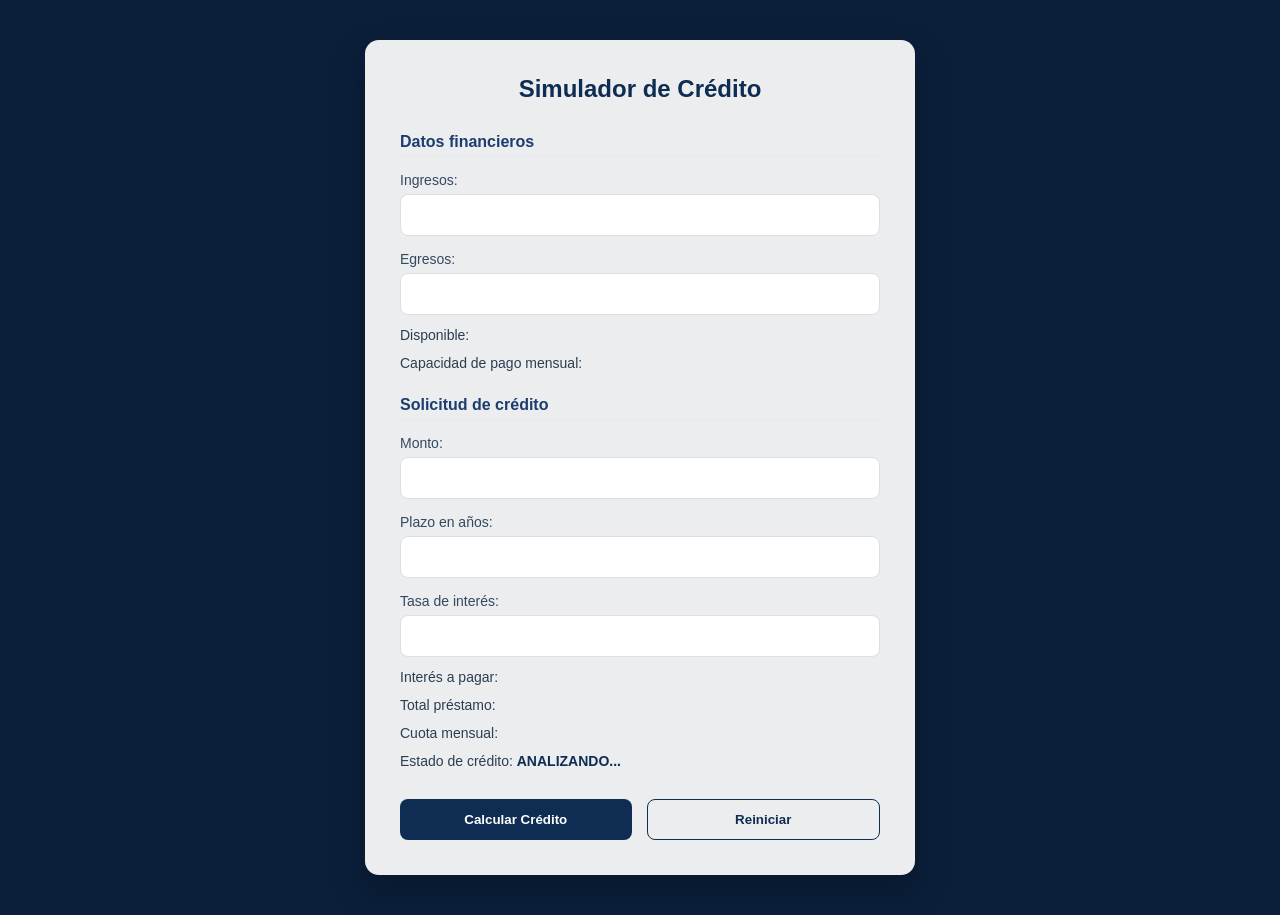
==== index.html @ 8f2c80dd "renombre del html" ====
<!DOCTYPE html>
<html lang="es">
<head>
    <meta charset="UTF-8">
    <meta name="viewport" content="width=device-width, initial-scale=1.0">
    <title>Simulador de Crédito</title>
    <link rel="stylesheet" href="simulador.css">
</head>
<body>

    <div class="container">
        <h1>Simulador de Crédito</h1>

        <h2>Datos financieros</h2>
        <label for="txtIngresos">Ingresos:</label>
        <input type="text" id="txtIngresos">

        <label for="txtEgresos">Egresos:</label>
        <input type="text" id="txtEgresos">

        <p>Disponible: <span id="spnDisponible"></span></p>
        <p>Capacidad de pago mensual: <span id="spnCapacidadPago"></span></p>

        <h2>Solicitud de crédito</h2>
        <label for="txtMonto">Monto:</label>
        <input type="text" id="txtMonto">

        <label for="txtPlazo">Plazo en años:</label>
        <input type="text" id="txtPlazo">

        <label for="txtTasaInteres">Tasa de interés:</label>
        <input type="text" id="txtTasaInteres">

        <p>Interés a pagar: <span id="spnInteresPagar"></span></p>
        <p>Total préstamo: <span id="spnTotalPrestamo"></span></p>
        <p>Cuota mensual: <span id="spnCuotaMensual"></span></p>
        <p>Estado de crédito: <span id="spnEstadoCredito">ANALIZANDO...</span></p>

        <div class="buttons">
            <button id="btnCalcularCredito" onclick="calcular()">Calcular Crédito</button>
            <button id="btnReiniciar">Reiniciar</button>
        </div>
    </div>

</body>
<script src="simulador.js"></script>
<script src="funciones.js"></script>
</html>
---- simulador.css ----
/* Reset profesional */
* {
    margin: 0;
    padding: 0;
    box-sizing: border-box;
}

body {
    font-family: "Segoe UI", Arial, sans-serif;
    background: #0b1f3a; /* azul corporativo oscuro */
    display: flex;
    justify-content: center;
    padding: 40px 20px;
}

/* Tarjeta principal */
.container {
    width: 100%;
    max-width: 550px;

    background: rgba(255, 255, 255, 0.92);
    backdrop-filter: blur(6px);

    border-radius: 14px;
    padding: 35px;

    box-shadow: 0 15px 35px rgba(0, 0, 0, 0.25);
}

/* Título principal */
h1 {
    text-align: center;
    margin-bottom: 30px;
    font-size: 24px;
    font-weight: 600;
    color: #0f2d52; /* azul corporativo oscuro */
}

/* Subtítulos */
h2 {
    margin-top: 25px;
    margin-bottom: 10px;
    font-size: 16px;
    font-weight: 600;
    color: #1c3d6e;
    border-bottom: 1px solid #e5e9ef;
    padding-bottom: 5px;
}

/* Labels */
label {
    display: block;
    margin-top: 15px;
    font-weight: 500;
    font-size: 14px;
    color: #34495e;
}

/* Inputs */
input {
    width: 100%;
    padding: 12px;
    margin-top: 6px;
    border-radius: 8px;
    border: 1px solid #dcdfe6;
    font-size: 14px;
    transition: all 0.3s ease;
}

/* Focus moderno */
input:focus {
    outline: none;
    border-color: #0f2d52;
    box-shadow: 0 0 0 2px rgba(15, 45, 82, 0.15);
}

/* Párrafos de resultados */
p {
    margin-top: 12px;
    font-size: 14px;
    color: #2c3e50;
}

/* Valores resaltados */
span {
    font-weight: 600;
    color: #0f2d52;
}

/* Estado dinámico */
.aprobado {
    color: #1e7e34;
    font-weight: 700;
}

.rechazado {
    color: #c0392b;
    font-weight: 700;
}

/* Botones */
.buttons {
    margin-top: 30px;
    display: flex;
    gap: 15px;
}

/* Botón principal */
#btnCalcularCredito {
    flex: 1;
    padding: 12px;
    border: none;
    border-radius: 8px;
    background-color: #0f2d52;
    color: white;
    font-weight: 600;
    cursor: pointer;
    transition: background 0.3s ease;
}

#btnCalcularCredito:hover {
    background-color: #123b6f;
}

/* Botón secundario */
#btnReiniciar {
    flex: 1;
    padding: 12px;
    border: 1px solid #0f2d52;
    border-radius: 8px;
    background-color: transparent;
    color: #0f2d52;
    font-weight: 600;
    cursor: pointer;
    transition: all 0.3s ease;
}

#btnReiniciar:hover {
    background-color: #0f2d52;
    color: white;
}

/* Responsive fino */
@media (max-width: 480px) {
    .container {
        padding: 25px 20px;
    }

    h1 {
        font-size: 20px;
    }
}
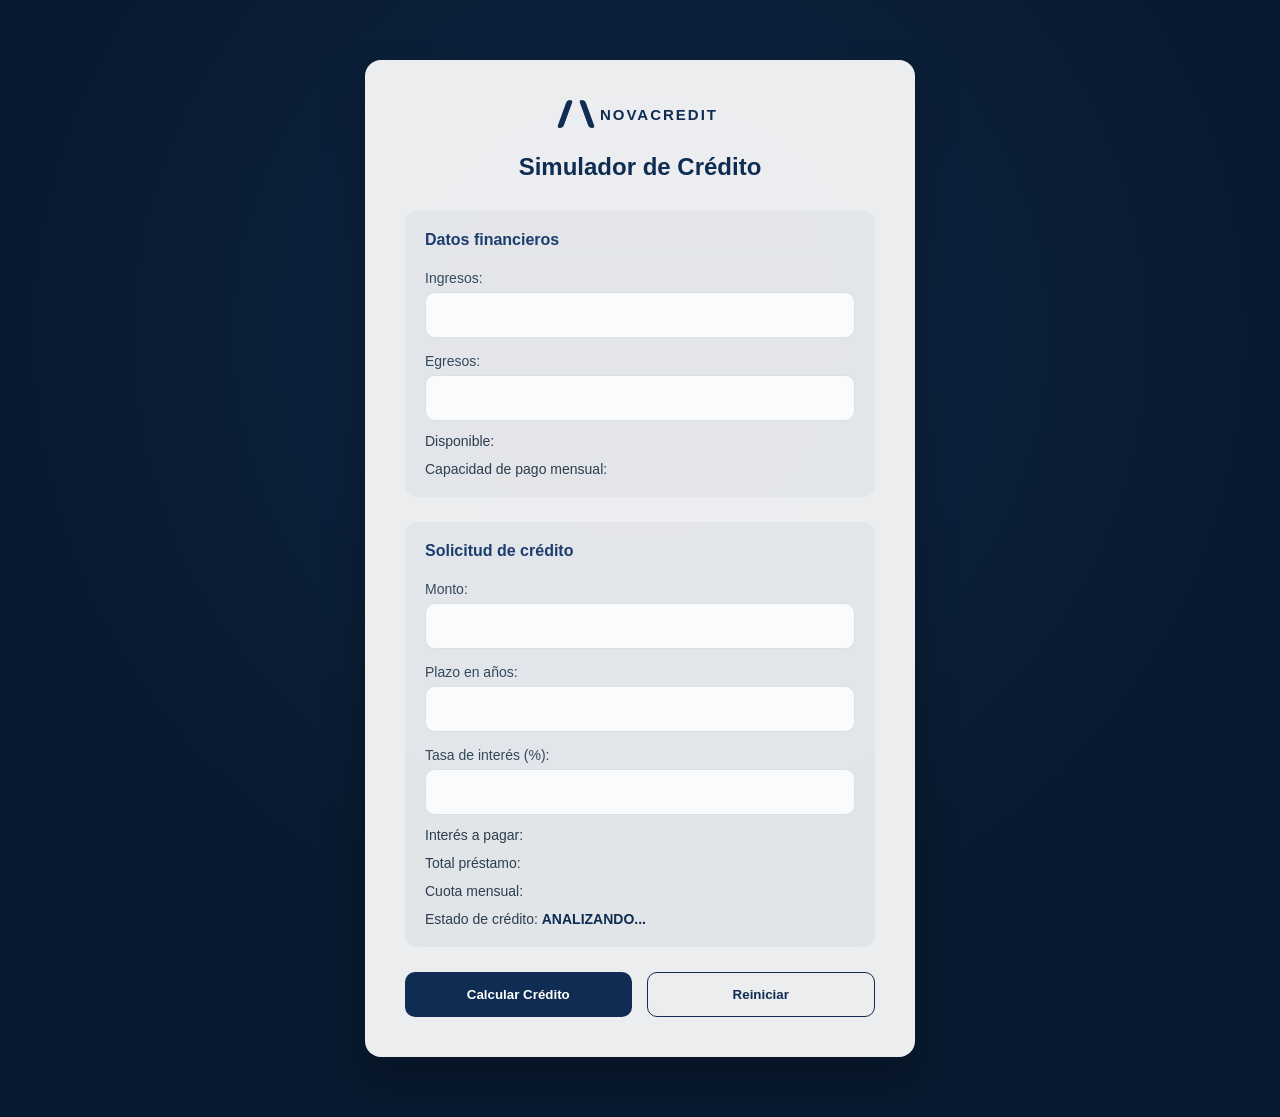
==== commit ecf56510: "actualizacion de estilos" ====
--- a/index.html
+++ b/index.html
@@ -3,46 +3,63 @@
 <head>
     <meta charset="UTF-8">
     <meta name="viewport" content="width=device-width, initial-scale=1.0">
-    <title>Simulador de Crédito</title>
+    <title>Banco Novacredit - Simulador</title>
     <link rel="stylesheet" href="simulador.css">
 </head>
 <body>
 
     <div class="container">
+
+<div class="bank-header">
+    <div class="logo">
+        <div class="logo-mark"></div>
+        <span class="logo-text">NOVACREDIT</span>
+    </div>
+</div>
+
         <h1>Simulador de Crédito</h1>
 
-        <h2>Datos financieros</h2>
-        <label for="txtIngresos">Ingresos:</label>
-        <input type="text" id="txtIngresos">
+        <div class="section-block">
+            <h2>Datos financieros</h2>
 
-        <label for="txtEgresos">Egresos:</label>
-        <input type="text" id="txtEgresos">
+            <label for="txtIngresos">Ingresos:</label>
+            <input type="number" id="txtIngresos">
 
-        <p>Disponible: <span id="spnDisponible"></span></p>
-        <p>Capacidad de pago mensual: <span id="spnCapacidadPago"></span></p>
+            <label for="txtEgresos">Egresos:</label>
+            <input type="number" id="txtEgresos">
 
-        <h2>Solicitud de crédito</h2>
-        <label for="txtMonto">Monto:</label>
-        <input type="text" id="txtMonto">
+            <p>Disponible: <span id="spnDisponible"></span></p>
+            <p>Capacidad de pago mensual: <span id="spnCapacidadPago"></span></p>
+        </div>
 
-        <label for="txtPlazo">Plazo en años:</label>
-        <input type="text" id="txtPlazo">
+        <div class="section-block">
+            <h2>Solicitud de crédito</h2>
 
-        <label for="txtTasaInteres">Tasa de interés:</label>
-        <input type="text" id="txtTasaInteres">
+            <label for="txtMonto">Monto:</label>
+            <input type="number" id="txtMonto">
 
-        <p>Interés a pagar: <span id="spnInteresPagar"></span></p>
-        <p>Total préstamo: <span id="spnTotalPrestamo"></span></p>
-        <p>Cuota mensual: <span id="spnCuotaMensual"></span></p>
-        <p>Estado de crédito: <span id="spnEstadoCredito">ANALIZANDO...</span></p>
+            <label for="txtPlazo">Plazo en años:</label>
+            <input type="number" id="txtPlazo">
+
+            <label for="txtTasaInteres">Tasa de interés (%):</label>
+            <input type="number" id="txtTasaInteres">
+
+            <p>Interés a pagar: <span id="spnInteresPagar"></span></p>
+            <p>Total préstamo: <span id="spnTotalPrestamo"></span></p>
+            <p>Cuota mensual: <span id="spnCuotaMensual"></span></p>
+            <p>Estado de crédito: 
+                <span id="spnEstadoCredito">ANALIZANDO...</span>
+            </p>
+        </div>
 
         <div class="buttons">
             <button id="btnCalcularCredito" onclick="calcular()">Calcular Crédito</button>
             <button id="btnReiniciar">Reiniciar</button>
         </div>
+
     </div>
 
+    <script src="simulador.js"></script>
+    <script src="funciones.js"></script>
 </body>
-<script src="simulador.js"></script>
-<script src="funciones.js"></script>
 </html>
--- a/simulador.css
+++ b/simulador.css
@@ -7,24 +7,99 @@
 
 body {
     font-family: "Segoe UI", Arial, sans-serif;
-    background: #0b1f3a; /* azul corporativo oscuro */
+
+    background: radial-gradient(
+            circle at 50% 30%,
+            rgba(28, 61, 110, 0.35),
+            transparent 60%
+        ),
+        #081a2f;
+
     display: flex;
     justify-content: center;
-    padding: 40px 20px;
-}
-
-/* Tarjeta principal */
+    padding: 60px 20px;
+    min-height: 100vh;
+}
+
+/* Tarjeta principal efecto vidrio sutil */
 .container {
     width: 100%;
     max-width: 550px;
-
     background: rgba(255, 255, 255, 0.92);
     backdrop-filter: blur(6px);
-
-    border-radius: 14px;
-    padding: 35px;
-
-    box-shadow: 0 15px 35px rgba(0, 0, 0, 0.25);
+    border-radius: 16px;
+    padding: 40px;
+    box-shadow: 0 20px 40px rgba(0, 0, 0, 0.25);
+}
+
+/* Encabezado banco */
+.bank-header {
+    display: flex;
+    align-items: center;
+    justify-content: center;
+    gap: 12px;
+    margin-bottom: 20px;
+}
+
+
+.logo-icon::after {
+    content: "";
+    position: absolute;
+    width: 14px;
+    height: 14px;
+    background: white;
+    top: 10px;
+    left: 10px;
+    border-radius: 3px;
+}
+
+/* Header banco */
+.bank-header {
+    display: flex;
+    justify-content: center;
+    margin-bottom: 25px;
+}
+
+/* Contenedor logo */
+.logo {
+    display: flex;
+    align-items: center;
+    gap: 10px;
+}
+
+/* Marca geométrica minimalista */
+.logo-mark {
+    width: 28px;
+    height: 28px;
+    position: relative;
+}
+
+.logo-mark::before,
+.logo-mark::after {
+    content: "";
+    position: absolute;
+    width: 6px;
+    height: 28px;
+    background-color: #0f2d52;
+    border-radius: 3px;
+}
+
+.logo-mark::before {
+    left: 0;
+    transform: skewX(-20deg);
+}
+
+.logo-mark::after {
+    right: 0;
+    transform: skewX(20deg);
+}
+
+/* Texto marca */
+.logo-text {
+    font-size: 15px;
+    font-weight: 700;
+    letter-spacing: 2px;
+    color: #0f2d52;
 }
 
 /* Título principal */
@@ -33,12 +108,18 @@
     margin-bottom: 30px;
     font-size: 24px;
     font-weight: 600;
-    color: #0f2d52; /* azul corporativo oscuro */
-}
-
-/* Subtítulos */
+    color: #0f2d52;
+}
+
+/* Secciones internas */
+.section-block {
+    background: rgba(15, 45, 82, 0.04);
+    padding: 20px;
+    border-radius: 12px;
+    margin-bottom: 25px;
+}
+
 h2 {
-    margin-top: 25px;
     margin-bottom: 10px;
     font-size: 16px;
     font-weight: 600;
@@ -56,61 +137,69 @@
     color: #34495e;
 }
 
-/* Inputs */
+/* Inputs estilo fintech */
 input {
     width: 100%;
-    padding: 12px;
+    padding: 14px;
     margin-top: 6px;
-    border-radius: 8px;
+    border-radius: 10px;
     border: 1px solid #dcdfe6;
     font-size: 14px;
-    transition: all 0.3s ease;
-}
-
-/* Focus moderno */
+    background-color: #f9fbfd;
+    transition: all 0.25s ease;
+}
+
 input:focus {
     outline: none;
     border-color: #0f2d52;
-    box-shadow: 0 0 0 2px rgba(15, 45, 82, 0.15);
-}
-
-/* Párrafos de resultados */
+    background-color: #ffffff;
+    box-shadow: 0 0 0 3px rgba(15, 45, 82, 0.12);
+}
+
+/* Resultados */
 p {
     margin-top: 12px;
     font-size: 14px;
     color: #2c3e50;
 }
 
-/* Valores resaltados */
 span {
     font-weight: 600;
     color: #0f2d52;
 }
 
-/* Estado dinámico */
+/* Estado tipo badge */
 .aprobado {
+    display: inline-block;
+    padding: 6px 14px;
+    border-radius: 20px;
+    background-color: rgba(30, 126, 52, 0.12);
     color: #1e7e34;
     font-weight: 700;
+    font-size: 13px;
 }
 
 .rechazado {
+    display: inline-block;
+    padding: 6px 14px;
+    border-radius: 20px;
+    background-color: rgba(192, 57, 43, 0.12);
     color: #c0392b;
     font-weight: 700;
+    font-size: 13px;
 }
 
 /* Botones */
 .buttons {
-    margin-top: 30px;
     display: flex;
     gap: 15px;
 }
 
-/* Botón principal */
 #btnCalcularCredito {
     flex: 1;
-    padding: 12px;
+    padding: 14px;
     border: none;
-    border-radius: 8px;
+    border-radius: 10px;
     background-color: #0f2d52;
     color: white;
     font-weight: 600;
@@ -122,12 +211,11 @@
     background-color: #123b6f;
 }
 
-/* Botón secundario */
 #btnReiniciar {
     flex: 1;
-    padding: 12px;
+    padding: 14px;
     border: 1px solid #0f2d52;
-    border-radius: 8px;
+    border-radius: 10px;
     background-color: transparent;
     color: #0f2d52;
     font-weight: 600;
@@ -140,7 +228,7 @@
     color: white;
 }
 
-/* Responsive fino */
+/* Responsive */
 @media (max-width: 480px) {
     .container {
         padding: 25px 20px;
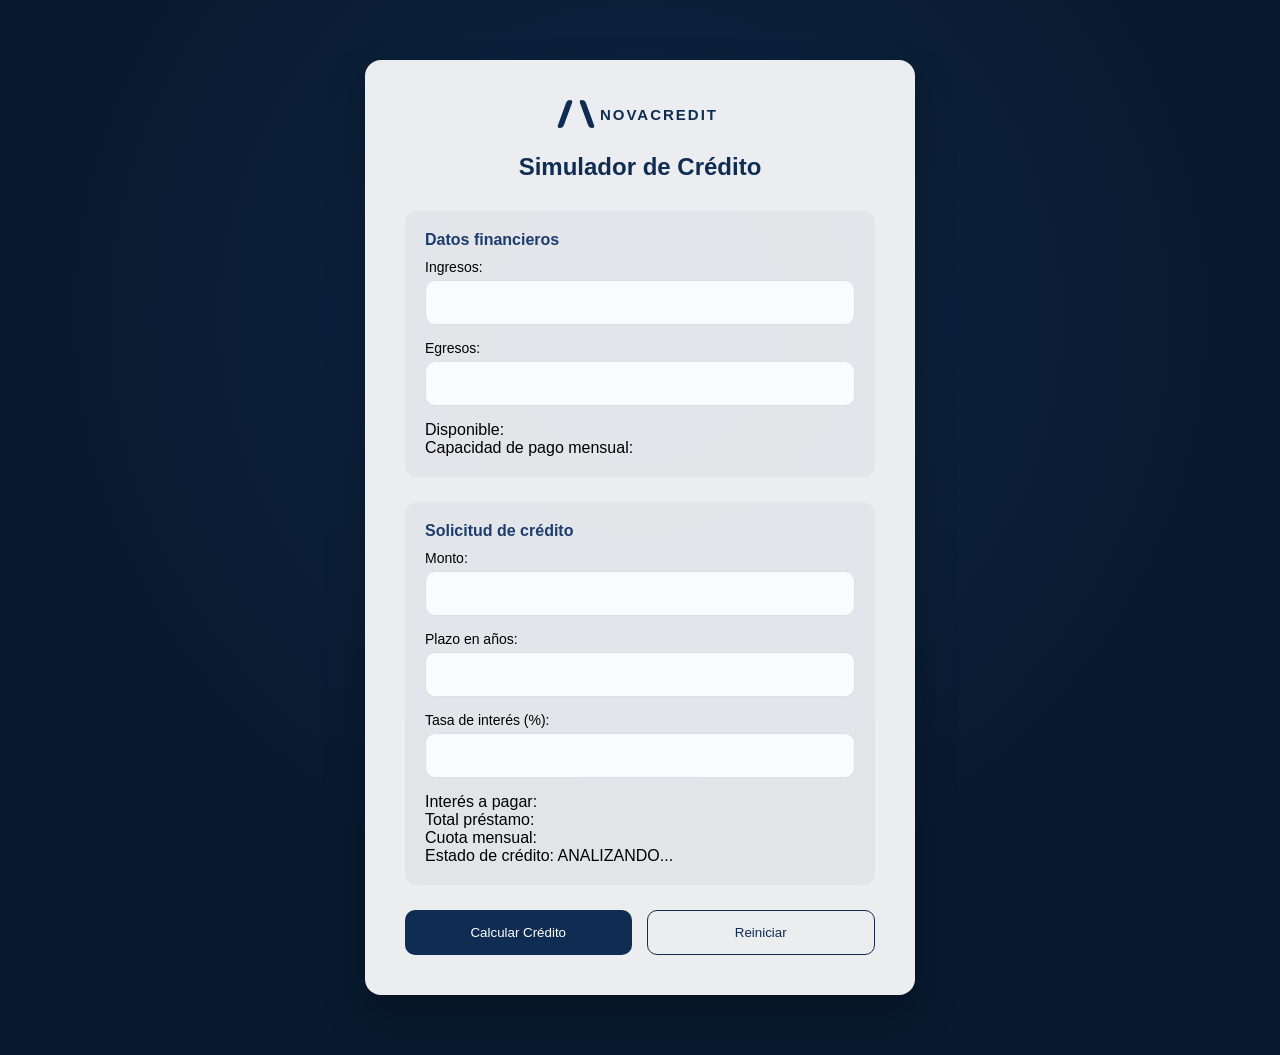
==== commit 517df3db: "validaciones en los campos" ====
--- a/index.html
+++ b/index.html
@@ -3,63 +3,72 @@
 <head>
     <meta charset="UTF-8">
     <meta name="viewport" content="width=device-width, initial-scale=1.0">
-    <title>Banco Novacredit - Simulador</title>
+    <title>Novacredit - Simulador</title>
     <link rel="stylesheet" href="simulador.css">
 </head>
 <body>
 
-    <div class="container">
+<div class="container">
 
-<div class="bank-header">
-    <div class="logo">
-        <div class="logo-mark"></div>
-        <span class="logo-text">NOVACREDIT</span>
+    <div class="bank-header">
+        <div class="logo">
+            <div class="logo-mark"></div>
+            <span class="logo-text">NOVACREDIT</span>
+        </div>
     </div>
+
+    <h1>Simulador de Crédito</h1>
+
+    <div class="section-block">
+        <h2>Datos financieros</h2>
+
+        <div class="form-group">
+            <label for="txtIngresos">Ingresos:</label>
+            <input type="number" id="txtIngresos">
+        </div>
+
+        <div class="form-group">
+            <label for="txtEgresos">Egresos:</label>
+            <input type="number" id="txtEgresos">
+        </div>
+
+        <p>Disponible: <span id="spnDisponible"></span></p>
+        <p>Capacidad de pago mensual: <span id="spnCapacidadPago"></span></p>
+    </div>
+
+    <div class="section-block">
+        <h2>Solicitud de crédito</h2>
+
+        <div class="form-group">
+            <label for="txtMonto">Monto:</label>
+            <input type="number" id="txtMonto">
+        </div>
+
+        <div class="form-group">
+            <label for="txtPlazo">Plazo en años:</label>
+            <input type="number" id="txtPlazo">
+        </div>
+
+        <div class="form-group">
+            <label for="txtTasaInteres">Tasa de interés (%):</label>
+            <input type="number" id="txtTasaInteres">
+        </div>
+
+        <p>Interés a pagar: <span id="spnInteresPagar"></span></p>
+        <p>Total préstamo: <span id="spnTotalPrestamo"></span></p>
+        <p>Cuota mensual: <span id="spnCuotaMensual"></span></p>
+        <p>Estado de crédito: <span id="spnEstadoCredito">ANALIZANDO...</span></p>
+    </div>
+
+    <div class="buttons">
+        <button id="btnCalcularCredito" onclick="calcular()">Calcular Crédito</button>
+        <button id="btnReiniciar" onclick="location.reload()">Reiniciar</button>
+    </div>
+
 </div>
 
-        <h1>Simulador de Crédito</h1>
+<script src="funciones.js"></script>
+<script src="simulador.js"></script>
 
-        <div class="section-block">
-            <h2>Datos financieros</h2>
-
-            <label for="txtIngresos">Ingresos:</label>
-            <input type="number" id="txtIngresos">
-
-            <label for="txtEgresos">Egresos:</label>
-            <input type="number" id="txtEgresos">
-
-            <p>Disponible: <span id="spnDisponible"></span></p>
-            <p>Capacidad de pago mensual: <span id="spnCapacidadPago"></span></p>
-        </div>
-
-        <div class="section-block">
-            <h2>Solicitud de crédito</h2>
-
-            <label for="txtMonto">Monto:</label>
-            <input type="number" id="txtMonto">
-
-            <label for="txtPlazo">Plazo en años:</label>
-            <input type="number" id="txtPlazo">
-
-            <label for="txtTasaInteres">Tasa de interés (%):</label>
-            <input type="number" id="txtTasaInteres">
-
-            <p>Interés a pagar: <span id="spnInteresPagar"></span></p>
-            <p>Total préstamo: <span id="spnTotalPrestamo"></span></p>
-            <p>Cuota mensual: <span id="spnCuotaMensual"></span></p>
-            <p>Estado de crédito: 
-                <span id="spnEstadoCredito">ANALIZANDO...</span>
-            </p>
-        </div>
-
-        <div class="buttons">
-            <button id="btnCalcularCredito" onclick="calcular()">Calcular Crédito</button>
-            <button id="btnReiniciar">Reiniciar</button>
-        </div>
-
-    </div>
-
-    <script src="simulador.js"></script>
-    <script src="funciones.js"></script>
 </body>
 </html>
--- a/simulador.css
+++ b/simulador.css
@@ -1,4 +1,3 @@
-/* Reset profesional */
 * {
     margin: 0;
     padding: 0;
@@ -7,21 +6,18 @@
 
 body {
     font-family: "Segoe UI", Arial, sans-serif;
-
     background: radial-gradient(
             circle at 50% 30%,
             rgba(28, 61, 110, 0.35),
             transparent 60%
         ),
         #081a2f;
-
     display: flex;
     justify-content: center;
     padding: 60px 20px;
     min-height: 100vh;
 }
 
-/* Tarjeta principal efecto vidrio sutil */
 .container {
     width: 100%;
     max-width: 550px;
@@ -32,42 +28,19 @@
     box-shadow: 0 20px 40px rgba(0, 0, 0, 0.25);
 }
 
-/* Encabezado banco */
-.bank-header {
-    display: flex;
-    align-items: center;
-    justify-content: center;
-    gap: 12px;
-    margin-bottom: 20px;
-}
-
-
-.logo-icon::after {
-    content: "";
-    position: absolute;
-    width: 14px;
-    height: 14px;
-    background: white;
-    top: 10px;
-    left: 10px;
-    border-radius: 3px;
-}
-
-/* Header banco */
+/* Logo */
 .bank-header {
     display: flex;
     justify-content: center;
     margin-bottom: 25px;
 }
 
-/* Contenedor logo */
 .logo {
     display: flex;
     align-items: center;
     gap: 10px;
 }
 
-/* Marca geométrica minimalista */
 .logo-mark {
     width: 28px;
     height: 28px;
@@ -94,7 +67,6 @@
     transform: skewX(20deg);
 }
 
-/* Texto marca */
 .logo-text {
     font-size: 15px;
     font-weight: 700;
@@ -102,7 +74,6 @@
     color: #0f2d52;
 }
 
-/* Título principal */
 h1 {
     text-align: center;
     margin-bottom: 30px;
@@ -111,7 +82,6 @@
     color: #0f2d52;
 }
 
-/* Secciones internas */
 .section-block {
     background: rgba(15, 45, 82, 0.04);
     padding: 20px;
@@ -124,51 +94,37 @@
     font-size: 16px;
     font-weight: 600;
     color: #1c3d6e;
-    border-bottom: 1px solid #e5e9ef;
-    padding-bottom: 5px;
 }
 
-/* Labels */
+.form-group {
+    margin-bottom: 15px;
+}
+
 label {
     display: block;
-    margin-top: 15px;
-    font-weight: 500;
     font-size: 14px;
-    color: #34495e;
+    margin-bottom: 5px;
 }
 
-/* Inputs estilo fintech */
 input {
     width: 100%;
     padding: 14px;
-    margin-top: 6px;
     border-radius: 10px;
     border: 1px solid #dcdfe6;
-    font-size: 14px;
     background-color: #f9fbfd;
-    transition: all 0.25s ease;
 }
 
-input:focus {
-    outline: none;
-    border-color: #0f2d52;
-    background-color: #ffffff;
-    box-shadow: 0 0 0 3px rgba(15, 45, 82, 0.12);
+.input-error {
+    border-color: #c0392b !important;
+    background-color: #fff5f5 !important;
 }
 
-/* Resultados */
-p {
-    margin-top: 12px;
-    font-size: 14px;
-    color: #2c3e50;
+.error-message {
+    color: #c0392b;
+    font-size: 12px;
+    margin-top: 5px;
 }
 
-span {
-    font-weight: 600;
-    color: #0f2d52;
-}
-
-/* Estado tipo badge */
 .aprobado {
     display: inline-block;
     padding: 6px 14px;
@@ -189,52 +145,26 @@
     font-size: 13px;
 }
 
-/* Botones */
 .buttons {
     display: flex;
     gap: 15px;
 }
 
-#btnCalcularCredito {
+button {
     flex: 1;
     padding: 14px;
+    border-radius: 10px;
     border: none;
-    border-radius: 10px;
-    background-color: #0f2d52;
-    color: white;
-    font-weight: 600;
     cursor: pointer;
-    transition: background 0.3s ease;
 }
 
-#btnCalcularCredito:hover {
-    background-color: #123b6f;
-}
-
-#btnReiniciar {
-    flex: 1;
-    padding: 14px;
-    border: 1px solid #0f2d52;
-    border-radius: 10px;
-    background-color: transparent;
-    color: #0f2d52;
-    font-weight: 600;
-    cursor: pointer;
-    transition: all 0.3s ease;
-}
-
-#btnReiniciar:hover {
+#btnCalcularCredito {
     background-color: #0f2d52;
     color: white;
 }
 
-/* Responsive */
-@media (max-width: 480px) {
-    .container {
-        padding: 25px 20px;
-    }
-
-    h1 {
-        font-size: 20px;
-    }
+#btnReiniciar {
+    border: 1px solid #0f2d52;
+    background: transparent;
+    color: #0f2d52;
 }
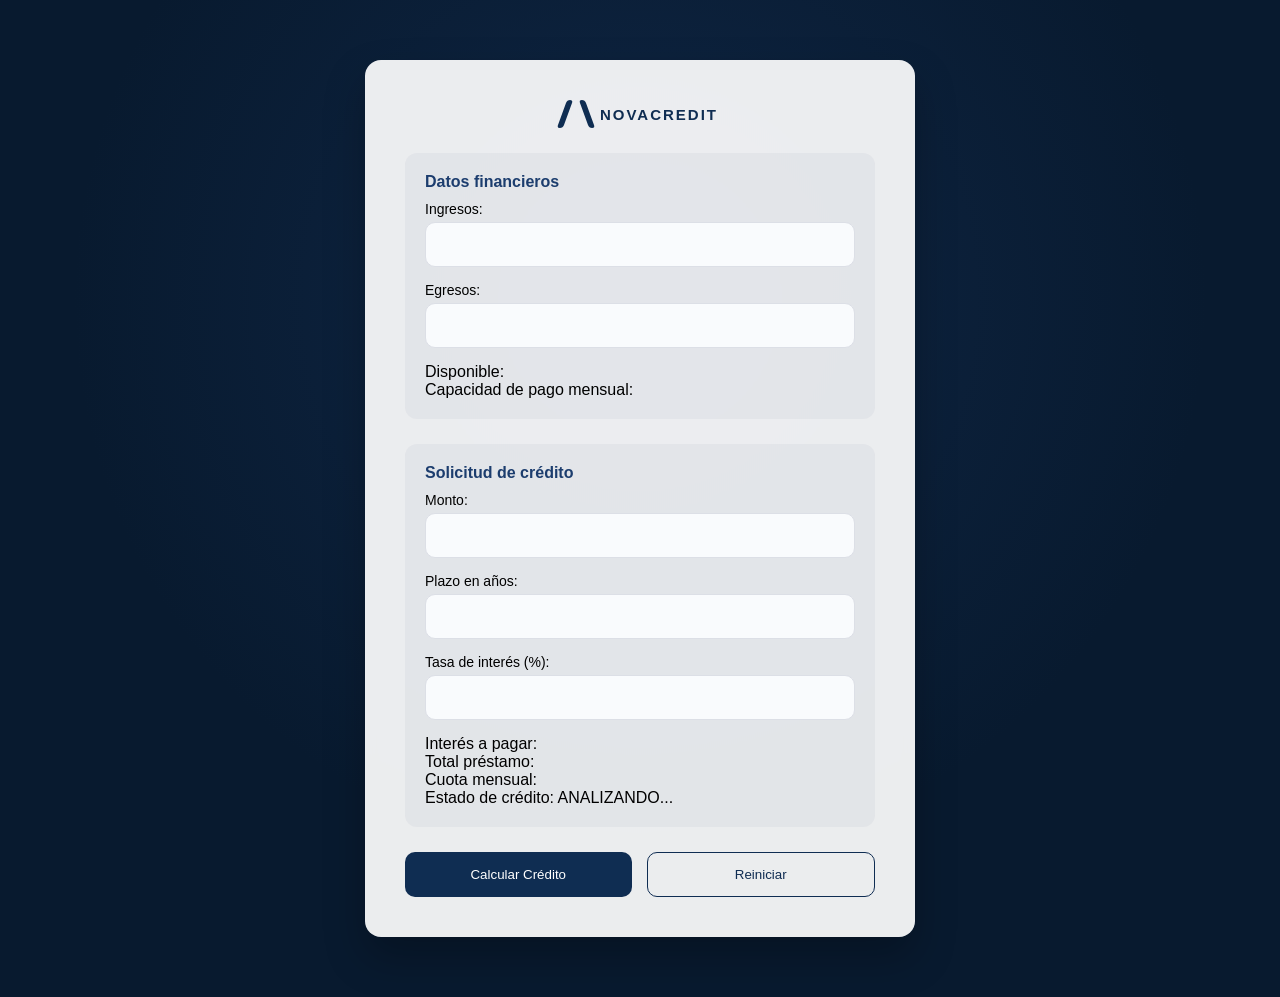
==== commit 1f3051b6: "cambios logo" ====
--- a/index.html
+++ b/index.html
@@ -16,8 +16,6 @@
             <span class="logo-text">NOVACREDIT</span>
         </div>
     </div>
-
-    <h1>Simulador de Crédito</h1>
 
     <div class="section-block">
         <h2>Datos financieros</h2>
--- a/simulador.css
+++ b/simulador.css
@@ -167,4 +167,24 @@
     border: 1px solid #0f2d52;
     background: transparent;
     color: #0f2d52;
+}
+
+@media (max-width: 480px) {
+
+    .container {
+        padding: 25px 20px;
+    }
+
+    h1 {
+        font-size: 20px;
+    }
+
+    .buttons {
+        flex-direction: column;
+    }
+
+    button {
+        width: 100%;
+    }
+
 }
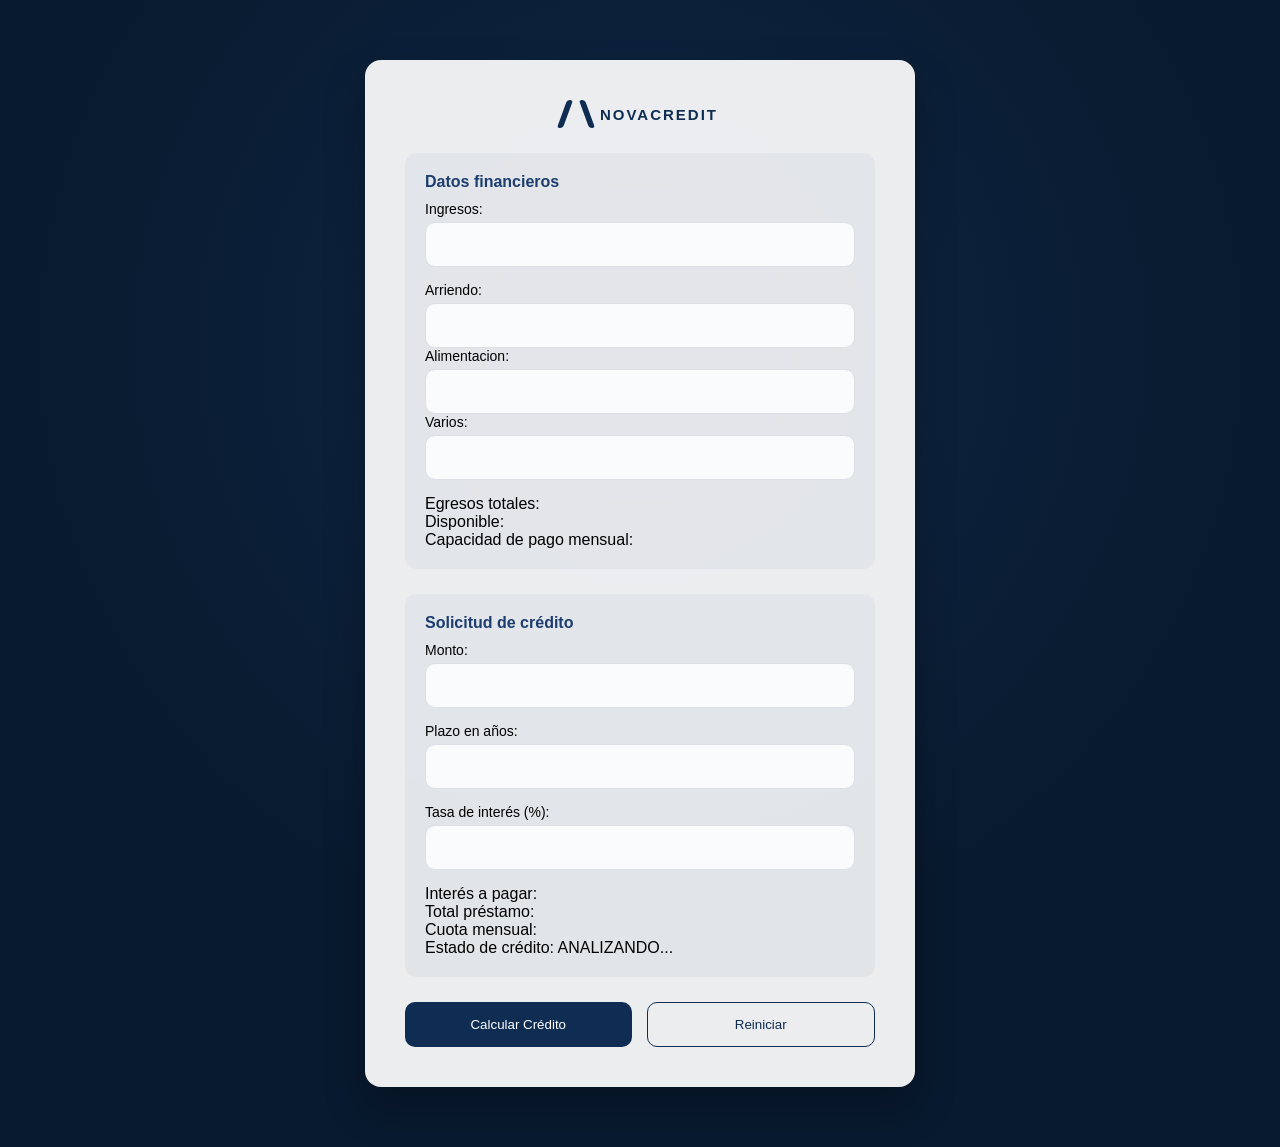
==== commit e2f6d64c: "modificaciones al simulador" ====
--- a/index.html
+++ b/index.html
@@ -26,10 +26,17 @@
         </div>
 
         <div class="form-group">
-            <label for="txtEgresos">Egresos:</label>
-            <input type="number" id="txtEgresos">
+            <label for="txtArriendo">Arriendo:</label>
+            <input type="number" id="txtArriendo">
+
+            <label for="txtAlimentacion">Alimentacion:</label>
+            <input type="number" id="txtAlimentacion">
+
+            <label for="txtVarios">Varios:</label>
+            <input type="number" id="txtVarios">
         </div>
 
+         <p>Egresos totales: <span id="spnTotalEgresos"></span></p>
         <p>Disponible: <span id="spnDisponible"></span></p>
         <p>Capacidad de pago mensual: <span id="spnCapacidadPago"></span></p>
     </div>
